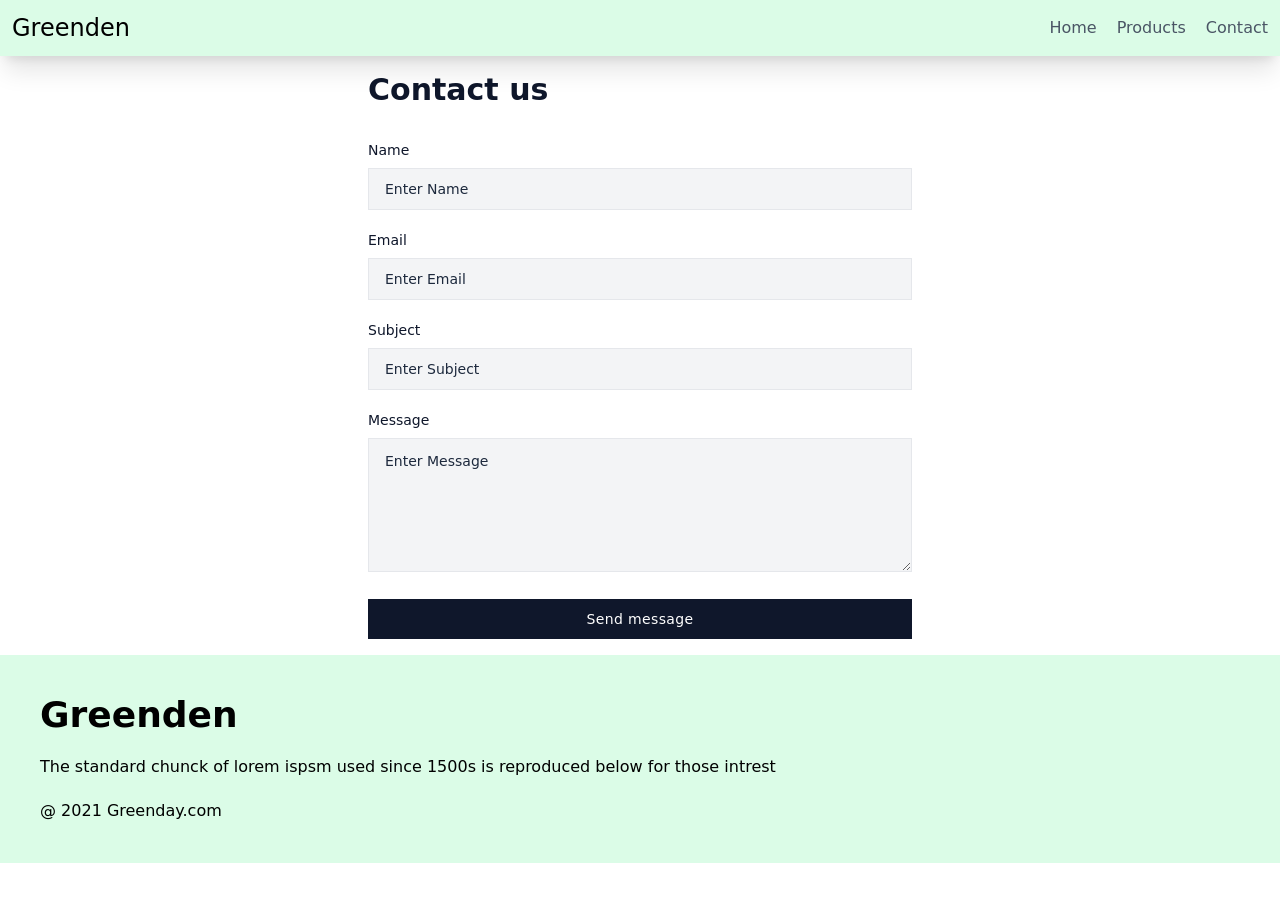
==== docs/contact.html @ 51909b78 "Renamed Src to docs" ====
<!DOCTYPE html>
<html lang="en">

<head>
    <meta charset="UTF-8">
    <meta name="viewport" content="width=device-width, initial-scale=1.0">
    <title>Products</title>
    <link rel="stylesheet" href="./output.css">
</head>

<body>
    <!--Resposive Navbar-->
    <nav class="bg-green-100 p-3 flex items-center justify-between shadow-xl sticky top-0 z-10">
        <h1 class="text-2xl">Greenden</h1>
        <svg xmlns="http://www.w3.org/2000/svg" fill="none" viewBox="0 0 24 24" stroke-width="1.5" stroke="currentColor"
            class="size-6 md:hidden">
            <path stroke-linecap="round" stroke-linejoin="round" d="M3.75 6.75h16.5M3.75 12h16.5m-16.5 5.25h16.5" />
        </svg>

        <ul class="flex gap-5 text-gray-600 hidden md:flex">
            <li>
                <a class="hover:underline hover:text-black" href="index.html">Home </a>
            </li>

            <li>
                <a class="hover:underline hover:text-black" href="product.html">Products</a>
            </li>

            <li>
                <a class="hover:underline hover:text-black" href="contact.html">Contact</a>
            </li>

        </ul>
    </nav>

    <!--Contact -->
    <section>
        <div class="p-4 mx-auto max-w-xl bg-white">
            <h2 class="text-3xl text-slate-900 font-bold">Contact us</h2>
            <form class="mt-8 space-y-5">
                <div>
                    <label class='text-sm text-slate-900 font-medium mb-2 block'>Name</label>
                    <input type='text' placeholder='Enter Name'
                        class="w-full py-2.5 px-4 text-slate-800 bg-gray-100 border border-gray-200 focus:border-slate-900 focus:bg-transparent text-sm outline-0 transition-all" />
                </div>
                <div>
                    <label class='text-sm text-slate-900 font-medium mb-2 block'>Email</label>
                    <input type='email' placeholder='Enter Email'
                        class="w-full py-2.5 px-4 text-slate-800 bg-gray-100 border border-gray-200 focus:border-slate-900 focus:bg-transparent text-sm outline-0 transition-all" />
                </div>
                <div>
                    <label class='text-sm text-slate-900 font-medium mb-2 block'>Subject</label>
                    <input type='text' placeholder='Enter Subject'
                        class="w-full py-2.5 px-4 text-slate-800 bg-gray-100 border border-gray-200 focus:border-slate-900 focus:bg-transparent text-sm outline-0 transition-all" />
                </div>
                <div>
                    <label class='text-sm text-slate-900 font-medium mb-2 block'>Message</label>
                    <textarea placeholder='Enter Message' rows="6"
                        class="w-full px-4 text-slate-800 bg-gray-100 border border-gray-200 focus:border-slate-900 focus:bg-transparent text-sm pt-3 outline-0 transition-all"></textarea>
                </div>
                <button type='button'
                    class="text-white bg-slate-900 font-medium hover:bg-slate-800 tracking-wide text-sm px-4 py-2.5 w-full border-0 outline-0 cursor-pointer">Send
                    message</button>
            </form>
        </div>
    </section>


    <!--Footer-->
    <section class="bg-green-100 p-10 flex flex-col gap-5">
        <h1 class="text-4xl font-bold">Greenden</h1>
        <p>The standard chunck of lorem ispsm used since 1500s is reproduced below for those intrest</p>
        <p>@ 2021 Greenday.com</p>
    </section>
</body>
---- docs/output.css ----
/*! tailwindcss v4.2.1 | MIT License | https://tailwindcss.com */
@layer properties;
@layer theme, base, components, utilities;
@layer theme {
  :root, :host {
    --font-sans: ui-sans-serif, system-ui, sans-serif, "Apple Color Emoji",
      "Segoe UI Emoji", "Segoe UI Symbol", "Noto Color Emoji";
    --font-mono: ui-monospace, SFMono-Regular, Menlo, Monaco, Consolas, "Liberation Mono",
      "Courier New", monospace;
    --color-red-400: oklch(70.4% 0.191 22.216);
    --color-yellow-300: oklch(90.5% 0.182 98.111);
    --color-green-100: oklch(96.2% 0.044 156.743);
    --color-green-900: oklch(39.3% 0.095 152.535);
    --color-slate-800: oklch(27.9% 0.041 260.031);
    --color-slate-900: oklch(20.8% 0.042 265.755);
    --color-gray-100: oklch(96.7% 0.003 264.542);
    --color-gray-200: oklch(92.8% 0.006 264.531);
    --color-gray-600: oklch(44.6% 0.03 256.802);
    --color-black: #000;
    --color-white: #fff;
    --spacing: 0.25rem;
    --container-xl: 36rem;
    --text-sm: 0.875rem;
    --text-sm--line-height: calc(1.25 / 0.875);
    --text-xl: 1.25rem;
    --text-xl--line-height: calc(1.75 / 1.25);
    --text-2xl: 1.5rem;
    --text-2xl--line-height: calc(2 / 1.5);
    --text-3xl: 1.875rem;
    --text-3xl--line-height: calc(2.25 / 1.875);
    --text-4xl: 2.25rem;
    --text-4xl--line-height: calc(2.5 / 2.25);
    --text-5xl: 3rem;
    --text-5xl--line-height: 1;
    --font-weight-medium: 500;
    --font-weight-bold: 700;
    --tracking-wide: 0.025em;
    --default-transition-duration: 150ms;
    --default-transition-timing-function: cubic-bezier(0.4, 0, 0.2, 1);
    --default-font-family: var(--font-sans);
    --default-mono-font-family: var(--font-mono);
  }
}
@layer base {
  *, ::after, ::before, ::backdrop, ::file-selector-button {
    box-sizing: border-box;
    margin: 0;
    padding: 0;
    border: 0 solid;
  }
  html, :host {
    line-height: 1.5;
    -webkit-text-size-adjust: 100%;
    tab-size: 4;
    font-family: var(--default-font-family, ui-sans-serif, system-ui, sans-serif, "Apple Color Emoji", "Segoe UI Emoji", "Segoe UI Symbol", "Noto Color Emoji");
    font-feature-settings: var(--default-font-feature-settings, normal);
    font-variation-settings: var(--default-font-variation-settings, normal);
    -webkit-tap-highlight-color: transparent;
  }
  hr {
    height: 0;
    color: inherit;
    border-top-width: 1px;
  }
  abbr:where([title]) {
    -webkit-text-decoration: underline dotted;
    text-decoration: underline dotted;
  }
  h1, h2, h3, h4, h5, h6 {
    font-size: inherit;
    font-weight: inherit;
  }
  a {
    color: inherit;
    -webkit-text-decoration: inherit;
    text-decoration: inherit;
  }
  b, strong {
    font-weight: bolder;
  }
  code, kbd, samp, pre {
    font-family: var(--default-mono-font-family, ui-monospace, SFMono-Regular, Menlo, Monaco, Consolas, "Liberation Mono", "Courier New", monospace);
    font-feature-settings: var(--default-mono-font-feature-settings, normal);
    font-variation-settings: var(--default-mono-font-variation-settings, normal);
    font-size: 1em;
  }
  small {
    font-size: 80%;
  }
  sub, sup {
    font-size: 75%;
    line-height: 0;
    position: relative;
    vertical-align: baseline;
  }
  sub {
    bottom: -0.25em;
  }
  sup {
    top: -0.5em;
  }
  table {
    text-indent: 0;
    border-color: inherit;
    border-collapse: collapse;
  }
  :-moz-focusring {
    outline: auto;
  }
  progress {
    vertical-align: baseline;
  }
  summary {
    display: list-item;
  }
  ol, ul, menu {
    list-style: none;
  }
  img, svg, video, canvas, audio, iframe, embed, object {
    display: block;
    vertical-align: middle;
  }
  img, video {
    max-width: 100%;
    height: auto;
  }
  button, input, select, optgroup, textarea, ::file-selector-button {
    font: inherit;
    font-feature-settings: inherit;
    font-variation-settings: inherit;
    letter-spacing: inherit;
    color: inherit;
    border-radius: 0;
    background-color: transparent;
    opacity: 1;
  }
  :where(select:is([multiple], [size])) optgroup {
    font-weight: bolder;
  }
  :where(select:is([multiple], [size])) optgroup option {
    padding-inline-start: 20px;
  }
  ::file-selector-button {
    margin-inline-end: 4px;
  }
  ::placeholder {
    opacity: 1;
  }
  @supports (not (-webkit-appearance: -apple-pay-button))  or (contain-intrinsic-size: 1px) {
    ::placeholder {
      color: currentcolor;
      @supports (color: color-mix(in lab, red, red)) {
        color: color-mix(in oklab, currentcolor 50%, transparent);
      }
    }
  }
  textarea {
    resize: vertical;
  }
  ::-webkit-search-decoration {
    -webkit-appearance: none;
  }
  ::-webkit-date-and-time-value {
    min-height: 1lh;
    text-align: inherit;
  }
  ::-webkit-datetime-edit {
    display: inline-flex;
  }
  ::-webkit-datetime-edit-fields-wrapper {
    padding: 0;
  }
  ::-webkit-datetime-edit, ::-webkit-datetime-edit-year-field, ::-webkit-datetime-edit-month-field, ::-webkit-datetime-edit-day-field, ::-webkit-datetime-edit-hour-field, ::-webkit-datetime-edit-minute-field, ::-webkit-datetime-edit-second-field, ::-webkit-datetime-edit-millisecond-field, ::-webkit-datetime-edit-meridiem-field {
    padding-block: 0;
  }
  ::-webkit-calendar-picker-indicator {
    line-height: 1;
  }
  :-moz-ui-invalid {
    box-shadow: none;
  }
  button, input:where([type="button"], [type="reset"], [type="submit"]), ::file-selector-button {
    appearance: button;
  }
  ::-webkit-inner-spin-button, ::-webkit-outer-spin-button {
    height: auto;
  }
  [hidden]:where(:not([hidden="until-found"])) {
    display: none !important;
  }
}
@layer utilities {
  .sticky {
    position: sticky;
  }
  .end {
    inset-inline-end: var(--spacing);
  }
  .top-0 {
    top: calc(var(--spacing) * 0);
  }
  .z-10 {
    z-index: 10;
  }
  .container {
    width: 100%;
    @media (width >= 40rem) {
      max-width: 40rem;
    }
    @media (width >= 48rem) {
      max-width: 48rem;
    }
    @media (width >= 64rem) {
      max-width: 64rem;
    }
    @media (width >= 80rem) {
      max-width: 80rem;
    }
    @media (width >= 96rem) {
      max-width: 96rem;
    }
  }
  .m-1 {
    margin: calc(var(--spacing) * 1);
  }
  .m-3 {
    margin: calc(var(--spacing) * 3);
  }
  .m-5 {
    margin: calc(var(--spacing) * 5);
  }
  .m-6 {
    margin: calc(var(--spacing) * 6);
  }
  .mx-auto {
    margin-inline: auto;
  }
  .mt-2 {
    margin-top: calc(var(--spacing) * 2);
  }
  .mt-3 {
    margin-top: calc(var(--spacing) * 3);
  }
  .mt-5 {
    margin-top: calc(var(--spacing) * 5);
  }
  .mt-8 {
    margin-top: calc(var(--spacing) * 8);
  }
  .mb-2 {
    margin-bottom: calc(var(--spacing) * 2);
  }
  .mb-4 {
    margin-bottom: calc(var(--spacing) * 4);
  }
  .mb-5 {
    margin-bottom: calc(var(--spacing) * 5);
  }
  .mb-6 {
    margin-bottom: calc(var(--spacing) * 6);
  }
  .block {
    display: block;
  }
  .flex {
    display: flex;
  }
  .grid {
    display: grid;
  }
  .hidden {
    display: none;
  }
  .inline {
    display: inline;
  }
  .table {
    display: table;
  }
  .size-6 {
    width: calc(var(--spacing) * 6);
    height: calc(var(--spacing) * 6);
  }
  .w-4 {
    width: calc(var(--spacing) * 4);
  }
  .w-4\/5 {
    width: calc(4 / 5 * 100%);
  }
  .w-18 {
    width: calc(var(--spacing) * 18);
  }
  .w-60 {
    width: calc(var(--spacing) * 60);
  }
  .w-full {
    width: 100%;
  }
  .max-w-xl {
    max-width: var(--container-xl);
  }
  .border-collapse {
    border-collapse: collapse;
  }
  .transform {
    transform: var(--tw-rotate-x,) var(--tw-rotate-y,) var(--tw-rotate-z,) var(--tw-skew-x,) var(--tw-skew-y,);
  }
  .cursor-pointer {
    cursor: pointer;
  }
  .resize {
    resize: both;
  }
  .grid-cols-2 {
    grid-template-columns: repeat(2, minmax(0, 1fr));
  }
  .flex-col {
    flex-direction: column;
  }
  .items-center {
    align-items: center;
  }
  .justify-between {
    justify-content: space-between;
  }
  .justify-center {
    justify-content: center;
  }
  .gap-5 {
    gap: calc(var(--spacing) * 5);
  }
  .space-y-5 {
    :where(& > :not(:last-child)) {
      --tw-space-y-reverse: 0;
      margin-block-start: calc(calc(var(--spacing) * 5) * var(--tw-space-y-reverse));
      margin-block-end: calc(calc(var(--spacing) * 5) * calc(1 - var(--tw-space-y-reverse)));
    }
  }
  .rounded {
    border-radius: 0.25rem;
  }
  .border {
    border-style: var(--tw-border-style);
    border-width: 1px;
  }
  .border-0 {
    border-style: var(--tw-border-style);
    border-width: 0px;
  }
  .border-black {
    border-color: var(--color-black);
  }
  .border-gray-200 {
    border-color: var(--color-gray-200);
  }
  .bg-black {
    background-color: var(--color-black);
  }
  .bg-gray-100 {
    background-color: var(--color-gray-100);
  }
  .bg-green-100 {
    background-color: var(--color-green-100);
  }
  .bg-green-900 {
    background-color: var(--color-green-900);
  }
  .bg-slate-900 {
    background-color: var(--color-slate-900);
  }
  .bg-white {
    background-color: var(--color-white);
  }
  .p-2 {
    padding: calc(var(--spacing) * 2);
  }
  .p-3 {
    padding: calc(var(--spacing) * 3);
  }
  .p-4 {
    padding: calc(var(--spacing) * 4);
  }
  .p-5 {
    padding: calc(var(--spacing) * 5);
  }
  .p-10 {
    padding: calc(var(--spacing) * 10);
  }
  .px-4 {
    padding-inline: calc(var(--spacing) * 4);
  }
  .py-2 {
    padding-block: calc(var(--spacing) * 2);
  }
  .py-2\.5 {
    padding-block: calc(var(--spacing) * 2.5);
  }
  .pt-3 {
    padding-top: calc(var(--spacing) * 3);
  }
  .text-center {
    text-align: center;
  }
  .text-2xl {
    font-size: var(--text-2xl);
    line-height: var(--tw-leading, var(--text-2xl--line-height));
  }
  .text-3xl {
    font-size: var(--text-3xl);
    line-height: var(--tw-leading, var(--text-3xl--line-height));
  }
  .text-4xl {
    font-size: var(--text-4xl);
    line-height: var(--tw-leading, var(--text-4xl--line-height));
  }
  .text-sm {
    font-size: var(--text-sm);
    line-height: var(--tw-leading, var(--text-sm--line-height));
  }
  .text-xl {
    font-size: var(--text-xl);
    line-height: var(--tw-leading, var(--text-xl--line-height));
  }
  .font-bold {
    --tw-font-weight: var(--font-weight-bold);
    font-weight: var(--font-weight-bold);
  }
  .font-medium {
    --tw-font-weight: var(--font-weight-medium);
    font-weight: var(--font-weight-medium);
  }
  .tracking-wide {
    --tw-tracking: var(--tracking-wide);
    letter-spacing: var(--tracking-wide);
  }
  .text-black {
    color: var(--color-black);
  }
  .text-gray-600 {
    color: var(--color-gray-600);
  }
  .text-slate-800 {
    color: var(--color-slate-800);
  }
  .text-slate-900 {
    color: var(--color-slate-900);
  }
  .text-white {
    color: var(--color-white);
  }
  .text-yellow-300 {
    color: var(--color-yellow-300);
  }
  .underline {
    text-decoration-line: underline;
  }
  .shadow-xl {
    --tw-shadow: 0 20px 25px -5px var(--tw-shadow-color, rgb(0 0 0 / 0.1)), 0 8px 10px -6px var(--tw-shadow-color, rgb(0 0 0 / 0.1));
    box-shadow: var(--tw-inset-shadow), var(--tw-inset-ring-shadow), var(--tw-ring-offset-shadow), var(--tw-ring-shadow), var(--tw-shadow);
  }
  .outline {
    outline-style: var(--tw-outline-style);
    outline-width: 1px;
  }
  .outline-0 {
    outline-style: var(--tw-outline-style);
    outline-width: 0px;
  }
  .transition-all {
    transition-property: all;
    transition-timing-function: var(--tw-ease, var(--default-transition-timing-function));
    transition-duration: var(--tw-duration, var(--default-transition-duration));
  }
  .hover\:-translate-y-2 {
    &:hover {
      @media (hover: hover) {
        --tw-translate-y: calc(var(--spacing) * -2);
        translate: var(--tw-translate-x) var(--tw-translate-y);
      }
    }
  }
  .hover\:transform {
    &:hover {
      @media (hover: hover) {
        transform: var(--tw-rotate-x,) var(--tw-rotate-y,) var(--tw-rotate-z,) var(--tw-skew-x,) var(--tw-skew-y,);
      }
    }
  }
  .hover\:bg-slate-800 {
    &:hover {
      @media (hover: hover) {
        background-color: var(--color-slate-800);
      }
    }
  }
  .hover\:text-black {
    &:hover {
      @media (hover: hover) {
        color: var(--color-black);
      }
    }
  }
  .hover\:underline {
    &:hover {
      @media (hover: hover) {
        text-decoration-line: underline;
      }
    }
  }
  .hover\:shadow-xl {
    &:hover {
      @media (hover: hover) {
        --tw-shadow: 0 20px 25px -5px var(--tw-shadow-color, rgb(0 0 0 / 0.1)), 0 8px 10px -6px var(--tw-shadow-color, rgb(0 0 0 / 0.1));
        box-shadow: var(--tw-inset-shadow), var(--tw-inset-ring-shadow), var(--tw-ring-offset-shadow), var(--tw-ring-shadow), var(--tw-shadow);
      }
    }
  }
  .focus\:border-slate-900 {
    &:focus {
      border-color: var(--color-slate-900);
    }
  }
  .focus\:bg-transparent {
    &:focus {
      background-color: transparent;
    }
  }
  .md\:block {
    @media (width >= 48rem) {
      display: block;
    }
  }
  .md\:flex {
    @media (width >= 48rem) {
      display: flex;
    }
  }
  .md\:grid {
    @media (width >= 48rem) {
      display: grid;
    }
  }
  .md\:hidden {
    @media (width >= 48rem) {
      display: none;
    }
  }
  .md\:grid-cols-4 {
    @media (width >= 48rem) {
      grid-template-columns: repeat(4, minmax(0, 1fr));
    }
  }
  .md\:p-10 {
    @media (width >= 48rem) {
      padding: calc(var(--spacing) * 10);
    }
  }
  .md\:p-12 {
    @media (width >= 48rem) {
      padding: calc(var(--spacing) * 12);
    }
  }
  .md\:text-5xl {
    @media (width >= 48rem) {
      font-size: var(--text-5xl);
      line-height: var(--tw-leading, var(--text-5xl--line-height));
    }
  }
}
@property --tw-rotate-x {
  syntax: "*";
  inherits: false;
}
@property --tw-rotate-y {
  syntax: "*";
  inherits: false;
}
@property --tw-rotate-z {
  syntax: "*";
  inherits: false;
}
@property --tw-skew-x {
  syntax: "*";
  inherits: false;
}
@property --tw-skew-y {
  syntax: "*";
  inherits: false;
}
@property --tw-space-y-reverse {
  syntax: "*";
  inherits: false;
  initial-value: 0;
}
@property --tw-border-style {
  syntax: "*";
  inherits: false;
  initial-value: solid;
}
@property --tw-font-weight {
  syntax: "*";
  inherits: false;
}
@property --tw-tracking {
  syntax: "*";
  inherits: false;
}
@property --tw-shadow {
  syntax: "*";
  inherits: false;
  initial-value: 0 0 #0000;
}
@property --tw-shadow-color {
  syntax: "*";
  inherits: false;
}
@property --tw-shadow-alpha {
  syntax: "<percentage>";
  inherits: false;
  initial-value: 100%;
}
@property --tw-inset-shadow {
  syntax: "*";
  inherits: false;
  initial-value: 0 0 #0000;
}
@property --tw-inset-shadow-color {
  syntax: "*";
  inherits: false;
}
@property --tw-inset-shadow-alpha {
  syntax: "<percentage>";
  inherits: false;
  initial-value: 100%;
}
@property --tw-ring-color {
  syntax: "*";
  inherits: false;
}
@property --tw-ring-shadow {
  syntax: "*";
  inherits: false;
  initial-value: 0 0 #0000;
}
@property --tw-inset-ring-color {
  syntax: "*";
  inherits: false;
}
@property --tw-inset-ring-shadow {
  syntax: "*";
  inherits: false;
  initial-value: 0 0 #0000;
}
@property --tw-ring-inset {
  syntax: "*";
  inherits: false;
}
@property --tw-ring-offset-width {
  syntax: "<length>";
  inherits: false;
  initial-value: 0px;
}
@property --tw-ring-offset-color {
  syntax: "*";
  inherits: false;
  initial-value: #fff;
}
@property --tw-ring-offset-shadow {
  syntax: "*";
  inherits: false;
  initial-value: 0 0 #0000;
}
@property --tw-outline-style {
  syntax: "*";
  inherits: false;
  initial-value: solid;
}
@property --tw-translate-x {
  syntax: "*";
  inherits: false;
  initial-value: 0;
}
@property --tw-translate-y {
  syntax: "*";
  inherits: false;
  initial-value: 0;
}
@property --tw-translate-z {
  syntax: "*";
  inherits: false;
  initial-value: 0;
}
@layer properties {
  @supports ((-webkit-hyphens: none) and (not (margin-trim: inline))) or ((-moz-orient: inline) and (not (color:rgb(from red r g b)))) {
    *, ::before, ::after, ::backdrop {
      --tw-rotate-x: initial;
      --tw-rotate-y: initial;
      --tw-rotate-z: initial;
      --tw-skew-x: initial;
      --tw-skew-y: initial;
      --tw-space-y-reverse: 0;
      --tw-border-style: solid;
      --tw-font-weight: initial;
      --tw-tracking: initial;
      --tw-shadow: 0 0 #0000;
      --tw-shadow-color: initial;
      --tw-shadow-alpha: 100%;
      --tw-inset-shadow: 0 0 #0000;
      --tw-inset-shadow-color: initial;
      --tw-inset-shadow-alpha: 100%;
      --tw-ring-color: initial;
      --tw-ring-shadow: 0 0 #0000;
      --tw-inset-ring-color: initial;
      --tw-inset-ring-shadow: 0 0 #0000;
      --tw-ring-inset: initial;
      --tw-ring-offset-width: 0px;
      --tw-ring-offset-color: #fff;
      --tw-ring-offset-shadow: 0 0 #0000;
      --tw-outline-style: solid;
      --tw-translate-x: 0;
      --tw-translate-y: 0;
      --tw-translate-z: 0;
    }
  }
}
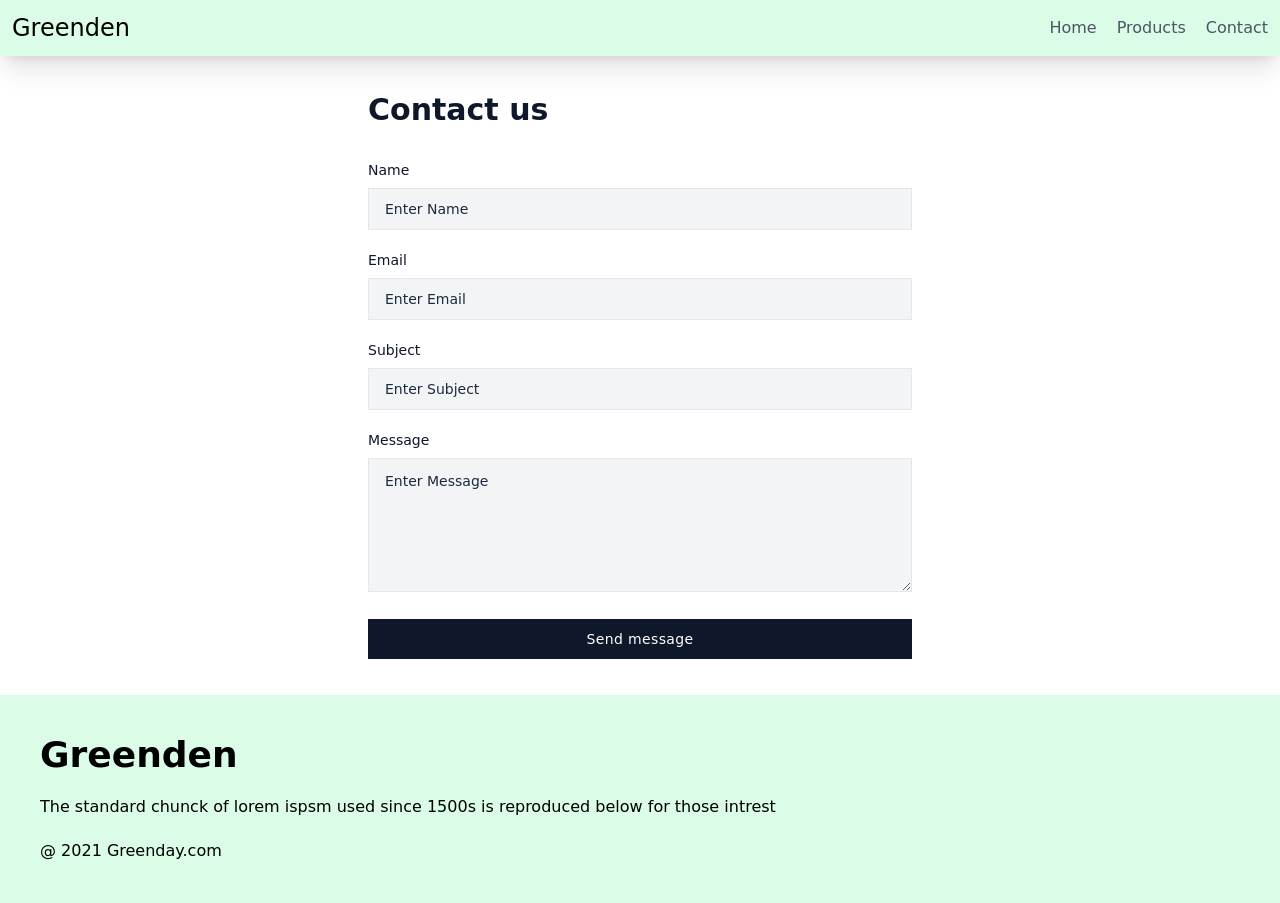
==== commit 693ec091: "modified contact.html and index.html" ====
--- a/docs/contact.html
+++ b/docs/contact.html
@@ -35,7 +35,7 @@
 
     <!--Contact -->
     <section>
-        <div class="p-4 mx-auto max-w-xl bg-white">
+        <div class="p-4 mx-auto max-w-xl bg-white mt-5">
             <h2 class="text-3xl text-slate-900 font-bold">Contact us</h2>
             <form class="mt-8 space-y-5">
                 <div>
@@ -67,7 +67,7 @@
 
 
     <!--Footer-->
-    <section class="bg-green-100 p-10 flex flex-col gap-5">
+    <section class="bg-green-100 p-10 flex flex-col gap-5 mt-5">
         <h1 class="text-4xl font-bold">Greenden</h1>
         <p>The standard chunck of lorem ispsm used since 1500s is reproduced below for those intrest</p>
         <p>@ 2021 Greenday.com</p>
